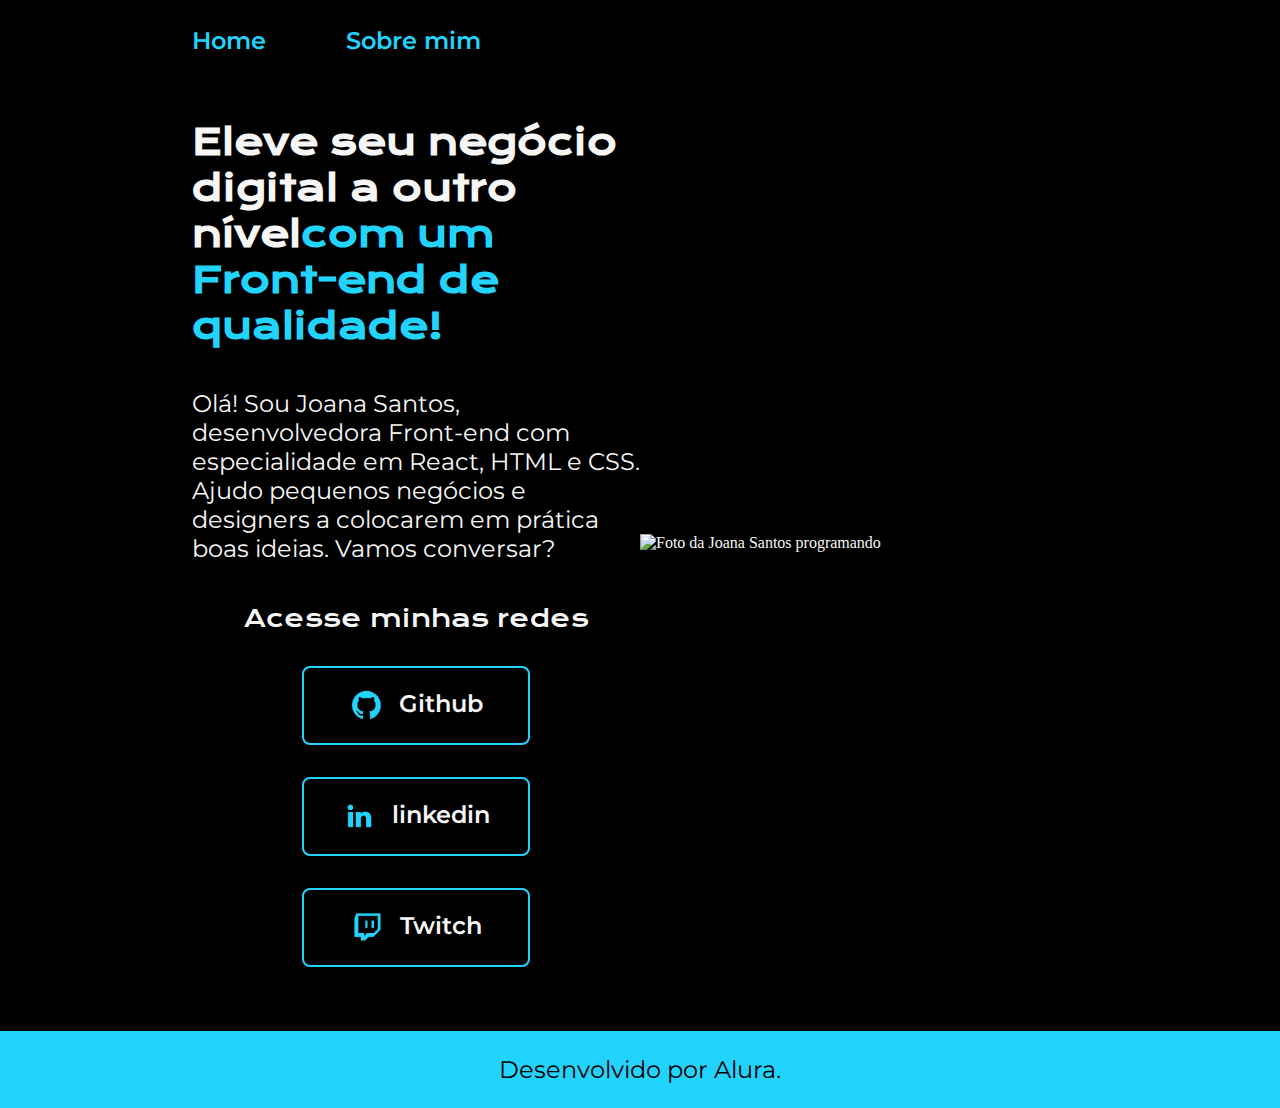
==== index.html @ eefaa779 "Add files via upload" ====
<!DOCTYPE html>
<html lang="pt-br">

<head>
    <meta charset="UTF-8">
    <meta http-equiv="X-UA-Compatible" content="IE=edge">
    <meta name="viewport" content="width=device-width, initial-scale=1.0">
    <title>Portifolio</title>
    <link rel="stylesheet" href="./styles/style.css">
</head>

<body>
    <header class="cabecalho">
        <nav class="cabecalho__menu">
            <a class="cabecalho__menu__link" href="index.html">Home</a>
            <a class="cabecalho__menu__link" href="about.html">Sobre mim</a>
        </nav>
    </header>
    <main class="apresentacao">
        <section class="apresentacao__conteudo">
            <h1 class="apresentacao__conteudo__titulo">Eleve seu negócio digital a outro nível<strong 
            class="titulo-destaque">com um Front-end de qualidade!
            </strong></h1>
            <p class="apresentacao__conteudo__texto">Olá! Sou Joana Santos, desenvolvedora
            Front-end com especialidade em React, HTML e
            CSS. Ajudo pequenos negócios e designers a
            colocarem em prática boas ideias. Vamos
            conversar?</p>
            <div class="apresentacao__links">
                <h2 class="apresentacao__links__subtitulo">Acesse minhas redes</h2>
                <a class="apresentacao__links__navegacao" href="https://github.com/rafaballerini">
                    <img src="./assets/github.png">
                    Github
                </a>
                <a class="apresentacao__links__navegacao" href="https://linkedin.com/in/rafaellaballerini">
                    <img src="./assets/linkedin.png">
                    linkedin
                </a>
                <a class="apresentacao__links__navegacao" href="https://twitch.tv/guilimadev">
                    <img src="./assets/twitch.png">
                    Twitch
                </a>
            </div>
        </section>
        <img class="apresentacao__imagem" src="./assets/imagem.png" alt="Foto da Joana Santos programando">
    </main>
    <footer class="rodape">
        <p>Desenvolvido por Alura.</p>
    </footer>
</body>

</html>
---- styles/style.css ----
@import url('https://fonts.googleapis.com/css2?family=Krona+One&family=Montserrat:wght@400;600&display=swap');

:root {
    --cor-primaria: #000000;
    --cor-secundaria: #F6F6F6;
    --cor-terciaria: #22D4FD;
    --cor-hover: #272727;

    --fonte-primaria: 'Krona One', sans-serif;
    --fonte-secundaria: 'Montserrat', sans-serif;
}
*{
    margin: 0;
    padding: 0;
}

body{
    box-sizing: border-box;
    background-color: var(--cor-primaria);
    color: var(--cor-secundaria);
}
.cabecalho{
    padding: 2% 0% 0% 15%;
}
.cabecalho__menu{
    display: flex;
    gap: 80px;
}
.cabecalho__menu__link{
    font-family: var(--fonte-secundaria);
    font-size: 1.5rem;
    font-weight: 600;
    color: var(--cor-terciaria);
    text-decoration: none;
}
.apresentacao{
    padding: 5% 15%;
    display: flex;
    align-items: center;
    justify-content: space-between;
}
.apresentacao__conteudo{
    width: 50%;
    display: flex;
    flex-direction: column;
    gap: 40px;
}

.apresentacao__conteudo__titulo{
    font-size: 2.25rem;
    font-family: var(--fonte-primaria);
}
.titulo-destaque{
    color: var(--cor-terciaria);
}
.apresentacao__conteudo__texto{
    font-size: 1.5rem;
    font-family: var(--fonte-secundaria);
}

.apresentacao__links{
    display: flex;
    flex-direction: column;
    justify-content: space-between;
    align-items: center;
    gap: 32px;
}
.apresentacao__links__subtitulo{
    font-family: var(--fonte-primaria);
    font-weight: 400;
    font-size: 1.5rem;
}
.apresentacao__links__navegacao{
    display: flex;
    justify-content: center;
    gap: 16px;
    border: 2px solid var(--cor-terciaria);
    width: 50%;
    text-align: center;
    border-radius: 8px;
    font-size: 1.5rem;
    font-weight: 600;
    padding: 21.5px 0;
    text-decoration: none;
    color: var(--cor-secundaria);
    font-family: var(--fonte-secundaria);
}
.apresentacao__links__link:hover{
    background-color: var(--cor-hover);
}
.apresentacao__imagem{
    width: 50%;
}
.rodape{
    color: var(--cor-primaria);
    background-color: var(--cor-terciaria);
    padding: 24px;
    text-align: center;
    font-family: var(--fonte-secundaria);
    font-size: 1.5rem;
    font-weight: 400;
}

@media (max-width: 1200px){
    .cabecalho{
        padding: 10%;
    }
    .cabecalho__menu{
        justify-content: center;
    }
    .apresentacao{
        flex-direction: column-reverse;
        padding: 5%;
    }
    .apresentacao__conteudo{
        width: auto;
    }

}
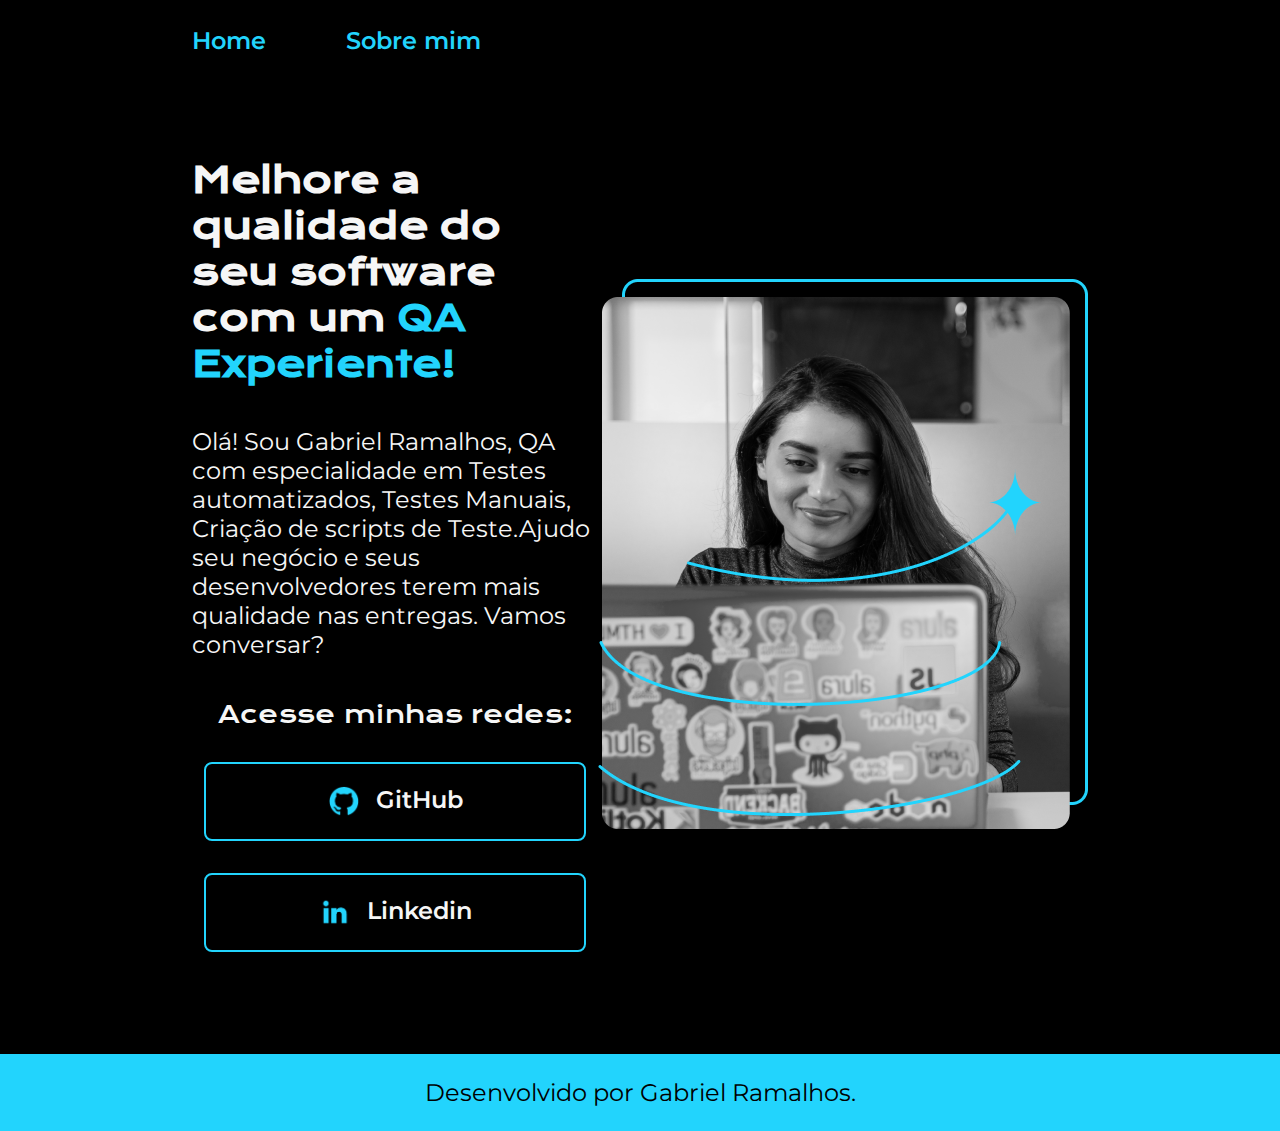
==== commit 8d339123: "Add files via upload" ====
--- a/index.html
+++ b/index.html
@@ -1,52 +1,38 @@
-<!DOCTYPE html>
-<html lang="pt-br">
-
-<head>
-    <meta charset="UTF-8">
-    <meta http-equiv="X-UA-Compatible" content="IE=edge">
-    <meta name="viewport" content="width=device-width, initial-scale=1.0">
-    <title>Portifolio</title>
-    <link rel="stylesheet" href="./styles/style.css">
-</head>
-
-<body>
-    <header class="cabecalho">
-        <nav class="cabecalho__menu">
-            <a class="cabecalho__menu__link" href="index.html">Home</a>
-            <a class="cabecalho__menu__link" href="about.html">Sobre mim</a>
-        </nav>
-    </header>
-    <main class="apresentacao">
-        <section class="apresentacao__conteudo">
-            <h1 class="apresentacao__conteudo__titulo">Eleve seu negócio digital a outro nível<strong 
-            class="titulo-destaque">com um Front-end de qualidade!
-            </strong></h1>
-            <p class="apresentacao__conteudo__texto">Olá! Sou Joana Santos, desenvolvedora
-            Front-end com especialidade em React, HTML e
-            CSS. Ajudo pequenos negócios e designers a
-            colocarem em prática boas ideias. Vamos
-            conversar?</p>
-            <div class="apresentacao__links">
-                <h2 class="apresentacao__links__subtitulo">Acesse minhas redes</h2>
-                <a class="apresentacao__links__navegacao" href="https://github.com/rafaballerini">
-                    <img src="./assets/github.png">
-                    Github
-                </a>
-                <a class="apresentacao__links__navegacao" href="https://linkedin.com/in/rafaellaballerini">
-                    <img src="./assets/linkedin.png">
-                    linkedin
-                </a>
-                <a class="apresentacao__links__navegacao" href="https://twitch.tv/guilimadev">
-                    <img src="./assets/twitch.png">
-                    Twitch
-                </a>
-            </div>
-        </section>
-        <img class="apresentacao__imagem" src="./assets/imagem.png" alt="Foto da Joana Santos programando">
-    </main>
-    <footer class="rodape">
-        <p>Desenvolvido por Alura.</p>
-    </footer>
-</body>
-
-</html>+<!DOCTYPE html>
+<html lang="pt-br">
+<head>
+    <meta charset="UTF-8">
+    <meta name="viewport" content="width=device-width, initial-scale=1.0">
+    <title>Portfolio</title>
+    <link rel="stylesheet" href="styles/style.css">
+</head>
+<body>
+    <header class="cabecalho">
+        <nav class="cabecalho__menu">
+            <a class="cabecalho__menu__link" href="index.html">Home</a>
+            <a class="cabecalho__menu__link" href="about.html">Sobre mim</a>
+        </nav>
+    </header>
+    <main class="apresentacao">
+        <section class="apresentacao__conteudo">
+            <h1 class="apresentacao__conteudo__titulo">Melhore a qualidade do seu software com um <strong class="titulo-destaque">QA Experiente!</strong></h1>
+            <p class="apresentacao__conteudo__texto">Olá! Sou Gabriel Ramalhos, QA com especialidade em Testes automatizados, Testes Manuais, Criação de scripts de Teste.Ajudo seu negócio e seus desenvolvedores terem mais qualidade nas entregas. Vamos conversar?</p>
+            <div class="apresentacao__link">
+                <h2 class="apresentacao__links__subtitulo">Acesse minhas redes:</h2>
+                <a class="apresentacao__links__link" href="https://github.com/GabrielRamalhos">
+                    <img src="assets/github.png" alt="logo do github">
+                    GitHub
+                </a>
+                <a class="apresentacao__links__link" href="https://www.linkedin.com/in/gabriel-leite-ramalhos-359975203/">
+                    <img src="assets/linkedin.png" alt="logo do linkedin">
+                    Linkedin
+                </a>
+            </div>
+        </section>
+        <img src="./assets/Imagem.png" alt="Imagem do portfolio">
+    </main>
+    <footer class="rodape">
+        <p>Desenvolvido por Gabriel Ramalhos.</p>
+    </footer>
+</body>
+</html>
--- a/styles/style.css
+++ b/styles/style.css
@@ -1,119 +1,136 @@
-@import url('https://fonts.googleapis.com/css2?family=Krona+One&family=Montserrat:wght@400;600&display=swap');
-
-:root {
-    --cor-primaria: #000000;
-    --cor-secundaria: #F6F6F6;
-    --cor-terciaria: #22D4FD;
-    --cor-hover: #272727;
-
-    --fonte-primaria: 'Krona One', sans-serif;
-    --fonte-secundaria: 'Montserrat', sans-serif;
-}
-*{
-    margin: 0;
-    padding: 0;
-}
-
-body{
-    box-sizing: border-box;
-    background-color: var(--cor-primaria);
-    color: var(--cor-secundaria);
-}
-.cabecalho{
-    padding: 2% 0% 0% 15%;
-}
-.cabecalho__menu{
-    display: flex;
-    gap: 80px;
-}
-.cabecalho__menu__link{
-    font-family: var(--fonte-secundaria);
-    font-size: 1.5rem;
-    font-weight: 600;
-    color: var(--cor-terciaria);
-    text-decoration: none;
-}
-.apresentacao{
-    padding: 5% 15%;
-    display: flex;
-    align-items: center;
-    justify-content: space-between;
-}
-.apresentacao__conteudo{
-    width: 50%;
-    display: flex;
-    flex-direction: column;
-    gap: 40px;
-}
-
-.apresentacao__conteudo__titulo{
-    font-size: 2.25rem;
-    font-family: var(--fonte-primaria);
-}
-.titulo-destaque{
-    color: var(--cor-terciaria);
-}
-.apresentacao__conteudo__texto{
-    font-size: 1.5rem;
-    font-family: var(--fonte-secundaria);
-}
-
-.apresentacao__links{
-    display: flex;
-    flex-direction: column;
-    justify-content: space-between;
-    align-items: center;
-    gap: 32px;
-}
-.apresentacao__links__subtitulo{
-    font-family: var(--fonte-primaria);
-    font-weight: 400;
-    font-size: 1.5rem;
-}
-.apresentacao__links__navegacao{
-    display: flex;
-    justify-content: center;
-    gap: 16px;
-    border: 2px solid var(--cor-terciaria);
-    width: 50%;
-    text-align: center;
-    border-radius: 8px;
-    font-size: 1.5rem;
-    font-weight: 600;
-    padding: 21.5px 0;
-    text-decoration: none;
-    color: var(--cor-secundaria);
-    font-family: var(--fonte-secundaria);
-}
-.apresentacao__links__link:hover{
-    background-color: var(--cor-hover);
-}
-.apresentacao__imagem{
-    width: 50%;
-}
-.rodape{
-    color: var(--cor-primaria);
-    background-color: var(--cor-terciaria);
-    padding: 24px;
-    text-align: center;
-    font-family: var(--fonte-secundaria);
-    font-size: 1.5rem;
-    font-weight: 400;
-}
-
-@media (max-width: 1200px){
-    .cabecalho{
-        padding: 10%;
-    }
-    .cabecalho__menu{
-        justify-content: center;
-    }
-    .apresentacao{
-        flex-direction: column-reverse;
-        padding: 5%;
-    }
-    .apresentacao__conteudo{
-        width: auto;
-    }
-
+@import url('https://fonts.googleapis.com/css2?family=Krona+One&family=Montserrat:ital,wght@0,599;1,599&display=swap');
+
+
+:root {
+    --cor-primaria: #000000;
+    --cor-secundaria: #f6f6f6;
+    --cor-terciaria: #22d4fd;
+    --cor-hover: #272727;
+
+    --fonte-primaria: 'Krona One', sans-serif;
+    --fonte-secundaria: 'Montserrat', sans-serif;
+}
+
+body {
+    background-color: var(--cor-primaria);
+    color: var(--cor-secundaria);
+    box-sizing: border-box;
+}
+
+.titulo-destaque {
+    color: var(--cor-terciaria)
+}
+
+h1{
+    font-weight: bold;
+}
+
+span{
+    color:var(--cor-terciaria);
+    padding: 6px;
+    font-weight: bold;
+}
+
+*{
+    margin: 0;
+    padding: 0;
+}
+
+.apresentacao {
+    padding: 8% 15%;
+    display: flex;
+    align-items: center;
+    justify-content: space-between;
+}
+
+.apresentacao__conteudo {
+    width: 615px;
+    display: flex;
+    flex-direction: column;
+    gap: 40px;
+}
+
+.apresentacao__conteudo__titulo {
+    font-size: 36px;
+    font-family: var(--fonte-primaria);
+    color: var(--cor-secundaria);
+    
+}
+
+.apresentacao__conteudo__texto {
+    font-size: 24px;
+    font-family: var(--fonte-secundaria);;
+    color: var(--cor-secundaria);
+}
+
+.apresentacao__link {
+    display: flex;
+    flex-direction: column;
+    justify-content: space-between;
+    align-items: center;
+    gap: 32px;
+}
+
+.apresentacao__links__link {
+    display: flex;
+    justify-content: center;
+    gap: 16px;
+    border: 2px solid var(--cor-terciaria);
+    width: 378px;
+    text-align: center;
+    border-radius: 8px;
+    font-weight: 600;
+    font-size: 24px;
+    padding: 21.5px 0;
+    text-decoration: none;
+    color: var(--cor-secundaria);
+    font-family: var(--fonte-secundaria);
+
+}
+.apresentacao__links__link:hover{
+    background-color: var(--cor-hover)
+}
+
+
+.apresentacao__links__link img{
+    width: 32px;
+    height: 32px;
+    display: flex;
+    justify-content: center;
+}
+
+
+.apresentacao__links__subtitulo {
+    font-family: var(--fonte-primaria);
+    font-weight: 400;
+    font-size: 24px;
+}
+
+.rodape {
+    color: var(--cor-primaria);
+    background-color: var(--cor-terciaria);
+    display: flex;
+    justify-content: center;
+    padding: 24px;
+    text-align: center;
+    font-family: var(--fonte-secundaria);
+    font-size: 24px;
+    font-weight: 400;
+}
+
+.cabecalho {
+    padding: 2% 0 0 15%;
+}
+
+.cabecalho__menu{
+    display: flex;
+    gap: 80px;
+}
+
+.cabecalho__menu__link {
+    font-family: var(--fonte-secundaria);
+    font-size: 24px;
+    font-weight: 600;
+    color: var(--cor-terciaria);
+    text-decoration: none;
 }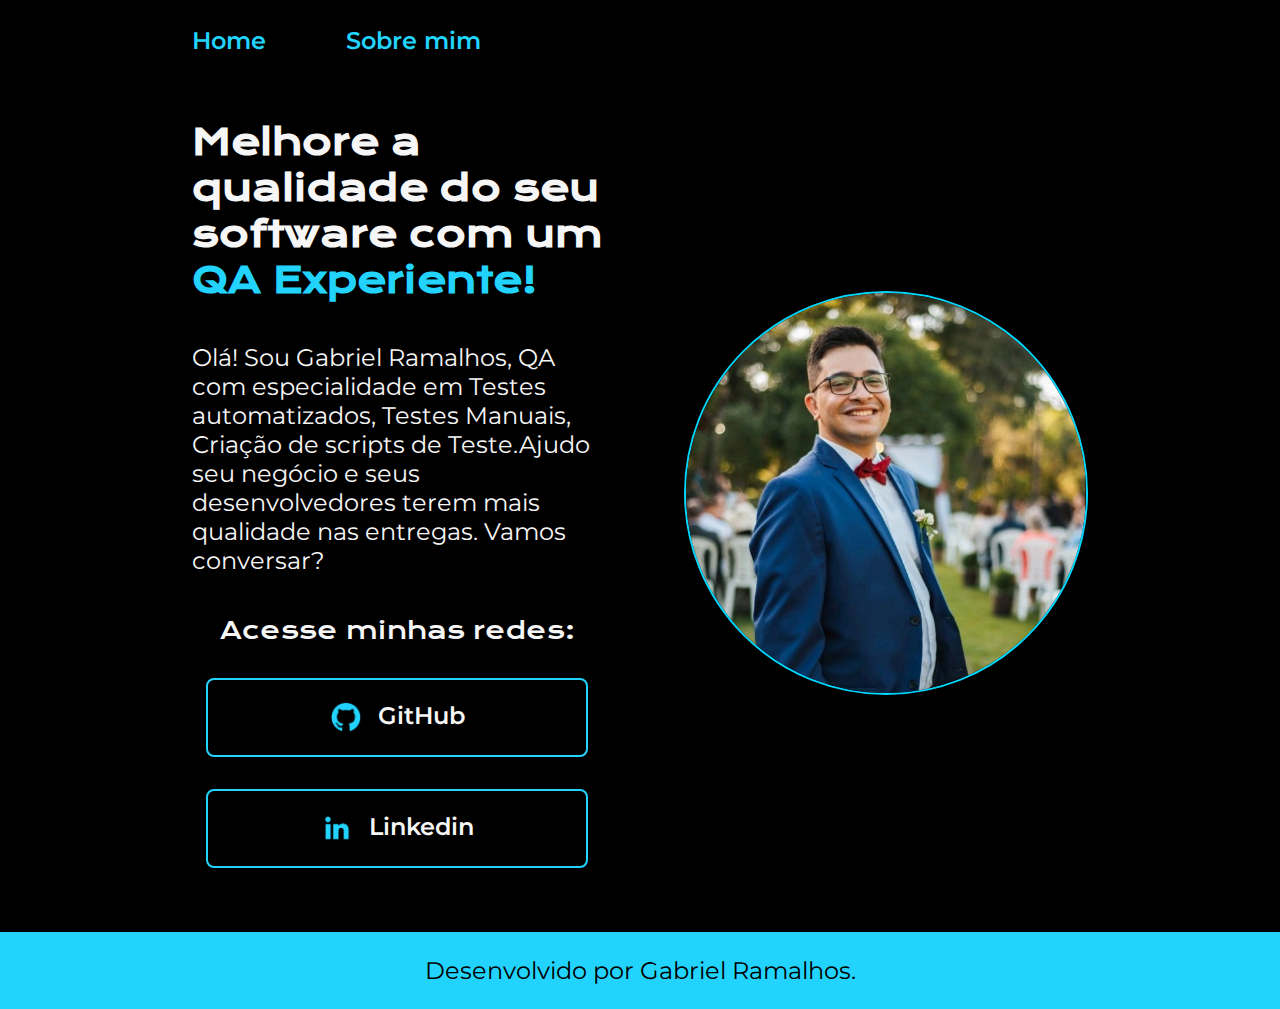
==== commit 5edad201: "Update index.html" ====
--- a/index.html
+++ b/index.html
@@ -29,7 +29,7 @@
                 </a>
             </div>
         </section>
-        <img src="./assets/Imagem.png" alt="Imagem do portfolio">
+        <img src="./assets/perfil.png" alt="Imagem do portfolio" class="imagem_do_portifolio">
     </main>
     <footer class="rodape">
         <p>Desenvolvido por Gabriel Ramalhos.</p>
--- a/styles/style.css
+++ b/styles/style.css
@@ -37,14 +37,15 @@
 }
 
 .apresentacao {
-    padding: 8% 15%;
+    padding: 5% 15%;
     display: flex;
     align-items: center;
     justify-content: space-between;
+    gap: 82px;
 }
 
 .apresentacao__conteudo {
-    width: 615px;
+    width: 50%;
     display: flex;
     flex-direction: column;
     gap: 40px;
@@ -133,4 +134,31 @@
     font-weight: 600;
     color: var(--cor-terciaria);
     text-decoration: none;
-}+}
+
+.imagem_do_portifolio {
+    width: 400px; 
+    height: 400px; 
+    border-radius: 50%; 
+    object-fit: cover; 
+    border: 2px solid #00D8FF; 
+    box-shadow: 0px 4px 8px rgba(0, 0, 0, 0.1); 
+    flex-direction: 0;
+}
+
+@media (max-width:1200px){
+    .cabecalho{
+        padding: 10%;
+
+    }
+    .cabecalho__menu{
+        justify-content: center;
+    }
+    .apresentacao{
+        flex-direction: column-reverse;
+        padding: 5%;
+    }
+    .apresentacao__conteudo{
+        width: auto;
+    }
+}
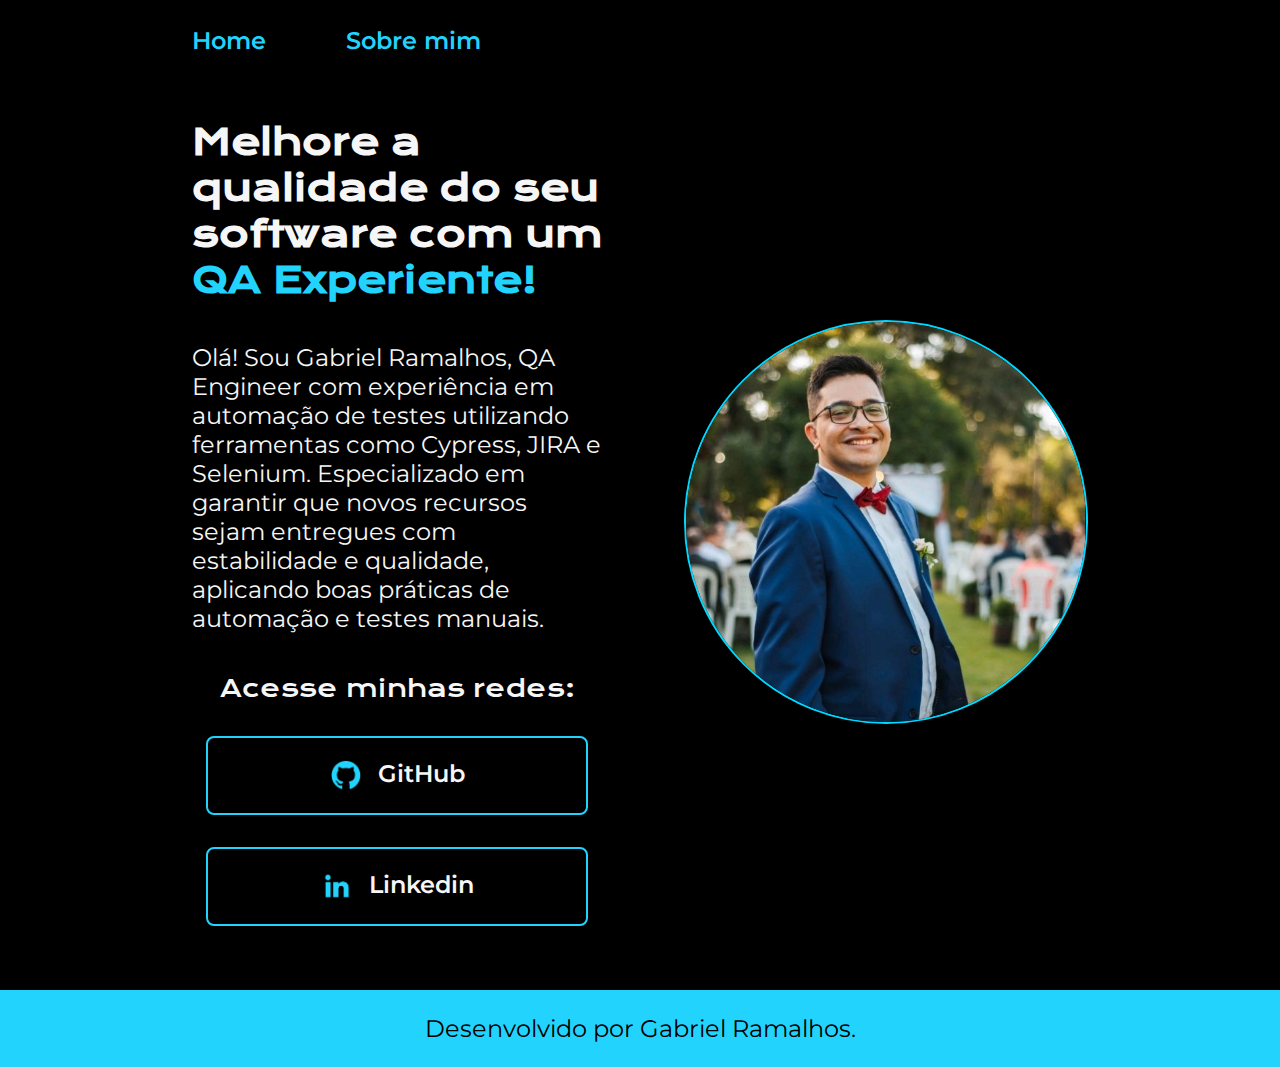
==== commit 98c85f54: "Update index.html" ====
--- a/index.html
+++ b/index.html
@@ -13,24 +13,26 @@
             <a class="cabecalho__menu__link" href="about.html">Sobre mim</a>
         </nav>
     </header>
-    <main class="apresentacao">
-        <section class="apresentacao__conteudo">
-            <h1 class="apresentacao__conteudo__titulo">Melhore a qualidade do seu software com um <strong class="titulo-destaque">QA Experiente!</strong></h1>
-            <p class="apresentacao__conteudo__texto">Olá! Sou Gabriel Ramalhos, QA com especialidade em Testes automatizados, Testes Manuais, Criação de scripts de Teste.Ajudo seu negócio e seus desenvolvedores terem mais qualidade nas entregas. Vamos conversar?</p>
-            <div class="apresentacao__link">
-                <h2 class="apresentacao__links__subtitulo">Acesse minhas redes:</h2>
-                <a class="apresentacao__links__link" href="https://github.com/GabrielRamalhos">
-                    <img src="assets/github.png" alt="logo do github">
-                    GitHub
-                </a>
-                <a class="apresentacao__links__link" href="https://www.linkedin.com/in/gabriel-leite-ramalhos-359975203/">
-                    <img src="assets/linkedin.png" alt="logo do linkedin">
-                    Linkedin
-                </a>
-            </div>
-        </section>
-        <img src="./assets/perfil.png" alt="Imagem do portfolio" class="imagem_do_portifolio">
-    </main>
+    <div class="main-content">
+        <main class="apresentacao">
+            <section class="apresentacao__conteudo">
+                <h1 class="apresentacao__conteudo__titulo">Melhore a qualidade do seu software com um <strong class="titulo-destaque">QA Experiente!</strong></h1>
+                <p class="apresentacao__conteudo__texto">Olá! Sou Gabriel Ramalhos, QA Engineer com experiência em automação de testes utilizando ferramentas como Cypress, JIRA e Selenium. Especializado em garantir que novos recursos sejam entregues com estabilidade e qualidade, aplicando boas práticas de automação e testes manuais.</p>
+                <div class="apresentacao__link">
+                    <h2 class="apresentacao__links__subtitulo">Acesse minhas redes:</h2>
+                    <a class="apresentacao__links__link" href="https://github.com/GabrielRamalhos">
+                        <img src="assets/github.png" alt="logo do github">
+                        GitHub
+                    </a>
+                    <a class="apresentacao__links__link" href="https://www.linkedin.com/in/gabriel-leite-ramalhos-359975203/">
+                        <img src="assets/linkedin.png" alt="logo do linkedin">
+                        Linkedin
+                    </a>
+                </div>
+            </section>
+            <img src="./assets/perfil.png" alt="Imagem do portfolio" class="imagem_do_portifolio">
+        </main>
+    </div>
     <footer class="rodape">
         <p>Desenvolvido por Gabriel Ramalhos.</p>
     </footer>
--- a/styles/style.css
+++ b/styles/style.css
@@ -1,5 +1,4 @@
 @import url('https://fonts.googleapis.com/css2?family=Krona+One&family=Montserrat:ital,wght@0,599;1,599&display=swap');
-
 
 :root {
     --cor-primaria: #000000;
@@ -11,27 +10,38 @@
     --fonte-secundaria: 'Montserrat', sans-serif;
 }
 
+html, body {
+    height: 100%;
+    margin: 0;
+    display: flex;
+    flex-direction: column;
+}
+
 body {
     background-color: var(--cor-primaria);
     color: var(--cor-secundaria);
     box-sizing: border-box;
 }
 
-.titulo-destaque {
-    color: var(--cor-terciaria)
+.main-content {
+    flex: 1;
 }
 
-h1{
+.titulo-destaque {
+    color: var(--cor-terciaria);
+}
+
+h1 {
     font-weight: bold;
 }
 
-span{
-    color:var(--cor-terciaria);
+span {
+    color: var(--cor-terciaria);
     padding: 6px;
     font-weight: bold;
 }
 
-*{
+* {
     margin: 0;
     padding: 0;
 }
@@ -55,12 +65,11 @@
     font-size: 36px;
     font-family: var(--fonte-primaria);
     color: var(--cor-secundaria);
-    
 }
 
 .apresentacao__conteudo__texto {
     font-size: 24px;
-    font-family: var(--fonte-secundaria);;
+    font-family: var(--fonte-secundaria);
     color: var(--cor-secundaria);
 }
 
@@ -86,20 +95,18 @@
     text-decoration: none;
     color: var(--cor-secundaria);
     font-family: var(--fonte-secundaria);
-
-}
-.apresentacao__links__link:hover{
-    background-color: var(--cor-hover)
 }
 
+.apresentacao__links__link:hover {
+    background-color: var(--cor-hover);
+}
 
-.apresentacao__links__link img{
+.apresentacao__links__link img {
     width: 32px;
     height: 32px;
     display: flex;
     justify-content: center;
 }
-
 
 .apresentacao__links__subtitulo {
     font-family: var(--fonte-primaria);
@@ -123,7 +130,7 @@
     padding: 2% 0 0 15%;
 }
 
-.cabecalho__menu{
+.cabecalho__menu {
     display: flex;
     gap: 80px;
 }
@@ -137,28 +144,30 @@
 }
 
 .imagem_do_portifolio {
-    width: 400px; 
-    height: 400px; 
-    border-radius: 50%; 
-    object-fit: cover; 
-    border: 2px solid #00D8FF; 
-    box-shadow: 0px 4px 8px rgba(0, 0, 0, 0.1); 
+    width: 400px;
+    height: 400px;
+    border-radius: 50%;
+    object-fit: cover;
+    border: 2px solid #00D8FF;
+    box-shadow: 0px 4px 8px rgba(0, 0, 0, 0.1);
     flex-direction: 0;
 }
 
-@media (max-width:1200px){
-    .cabecalho{
+@media (max-width:1200px) {
+    .cabecalho {
         padding: 10%;
+    }
 
-    }
-    .cabecalho__menu{
+    .cabecalho__menu {
         justify-content: center;
     }
-    .apresentacao{
+
+    .apresentacao {
         flex-direction: column-reverse;
         padding: 5%;
     }
-    .apresentacao__conteudo{
+
+    .apresentacao__conteudo {
         width: auto;
     }
 }
